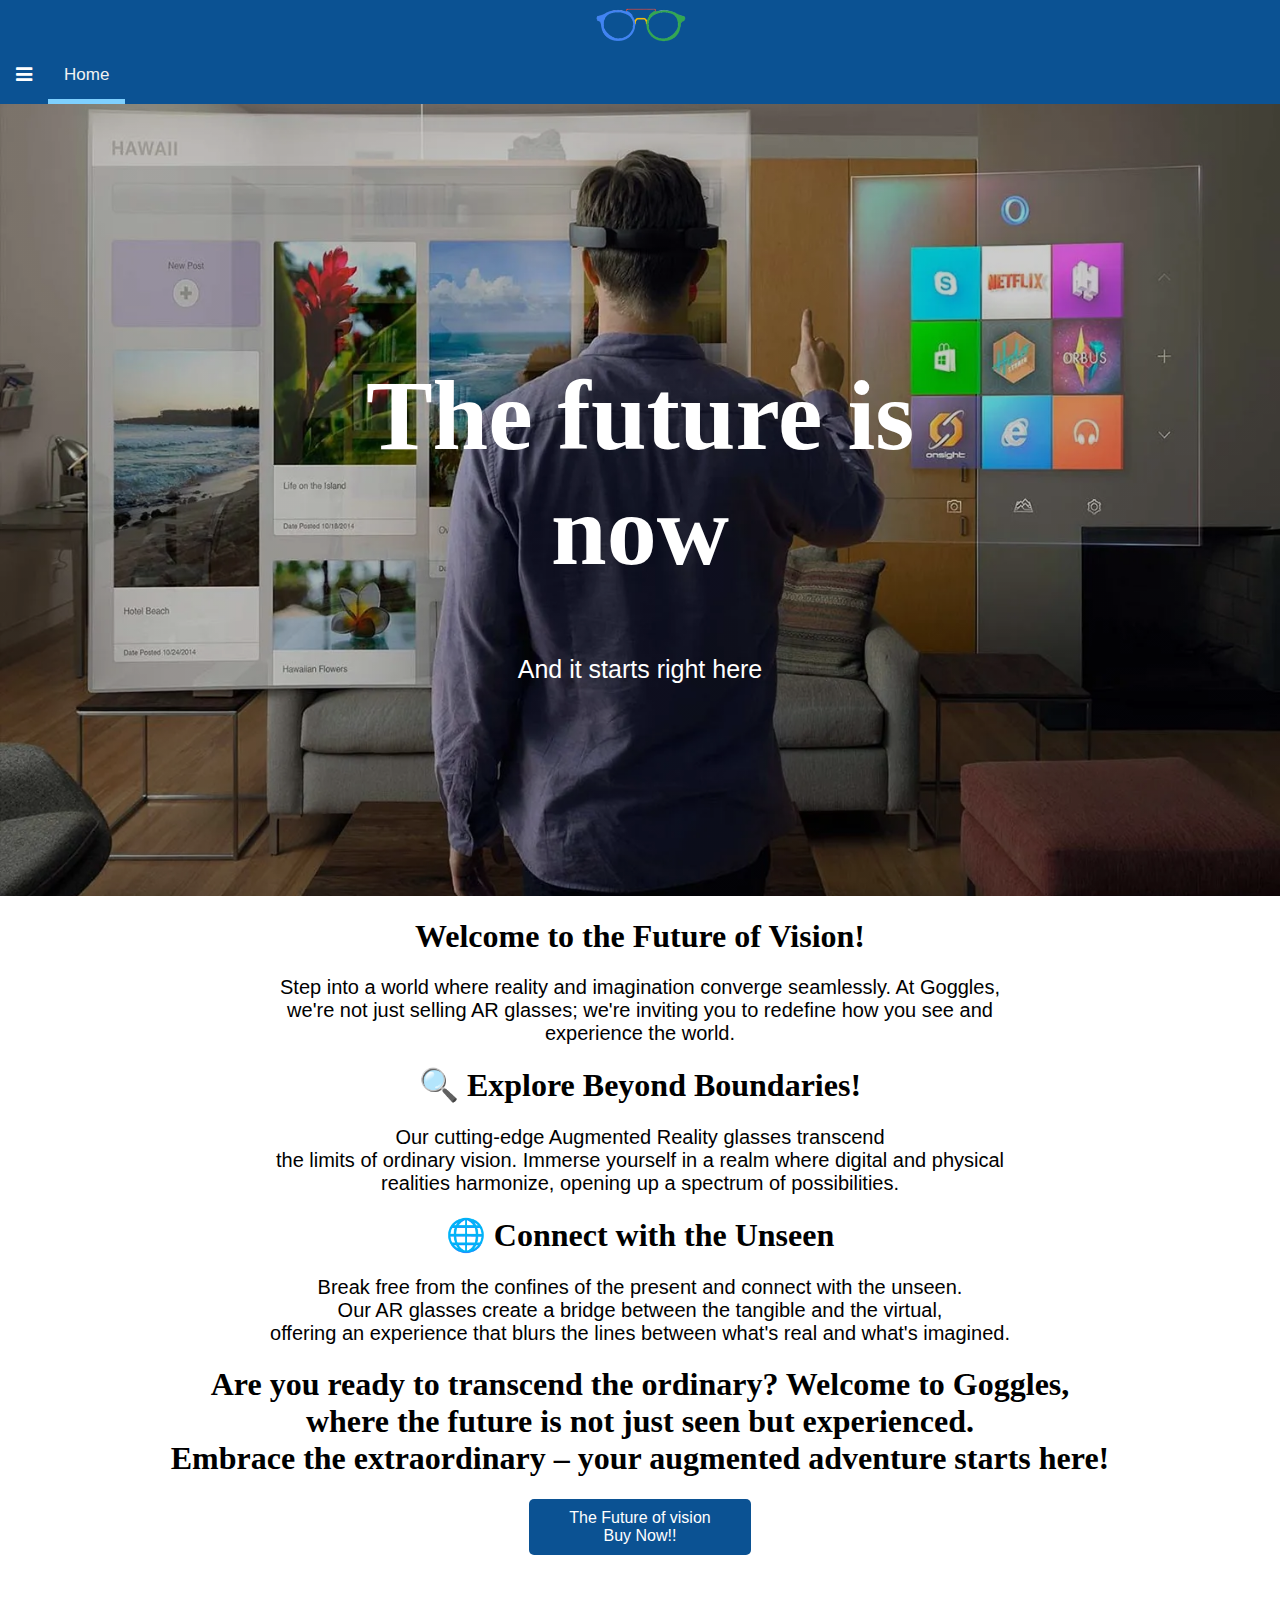
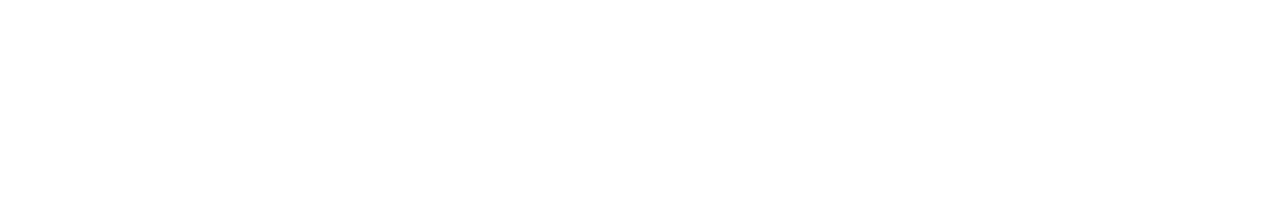
==== index.html @ 3f14ba58 "Add files via upload" ====
<!doctype html>
<html>
	<head>
			<style>
			body, html {
			height: 100%;
	  }
			
			.hero-image {
			  background-image: linear-gradient(rgba(0, 0, 0, 0.2), rgba(0, 0, 0, 0.2)), url("images/woop.jpg");
			  height: 88%;
			  background-position: center;
			  background-repeat: no-repeat;
			  background-size: cover;
			  position: relative;
			  margin:0;
			  padding:0;
			      vertical-align: middle;

			}
			
			.wot-image {
			  background-image: url("images/wot.jpg");
			  height: 100%;
			  background-position: center;
			  background-repeat: no-repeat;
			  background-size: cover;
			  position: relative;
			  margin:0;
			  padding:0;
			      vertical-align: middle;

			}
			.hero-text {
			font-family: Aboreto;
			  text-align: center;
			  position: absolute;
			  top: 50%;
			  left: 50%;
			  transform: translate(-50%, -50%);
			  color: white;
			}
			p{
			font-family:'Lato', sans-serif;
			font-size: 20px;
			text-align: center;
			}
			  .link-button {
      margin-top: 20px; /* Adjust the top margin as needed */
   text-align: center;
   }

    .link-button a {
      display: inline-block;
      padding: 10px 40px;
      font-size: 16px;
      cursor: pointer;
      text-decoration: none; /* Remove the default underline for links */
      background-color: #0B5293;
      color: #fff;
      border: none;
      border-radius: 5px;
    }
			</style>
		<title>project</title>
		<link rel="stylesheet" href="style.css">
		<link rel="stylesheet" 
		href="https://cdnjs.cloudflare.com/ajax/libs/font-awesome/4.7.0/css/font-awesome.min.css">
	</head>
	
	<body>
			<div class="header">
				<img src="images/goo2.png" alt="goggle logo" style="width:10%">
			</div>
<div class="topnav" id="navbar">
  <a href="javascript:void(0);" class="icon" onclick="toggleDropdown()"></a>
  <div class="dropdown">
    <button class="dropbtn">
      <i class="fa fa-bars" style="font-size:19px;"></i>
    </button>
    <div class="dropdown-content">
      <a href="index.html">Home</a>
      <a href="#contact">Contacts</a>
      <a href="#about-us">About Us</a>
      <a href="products.html">Products</a>
    </div>
  </div>
  <a href="index.html" class="active">Home</a>
</div>
			
			
			<div class="hero-image">
			  <div class="hero-text">
				<h1 style="font-size:100px">The future is now</h1>
				<p style="font-size: 25px">And it starts right here</p>
			  </div>
			</div>
			<div class="wot-image">
		<div class="content">
		
			<h1 style="text-align: center; font-family: 'Playfair Display', serif;">Welcome to the Future of Vision!</h1>
		
			<p>Step into a world where reality and imagination converge seamlessly. At Goggles,<br/>
			we're not just selling AR glasses; we're inviting you to redefine how you see and <br/>
			experience the world.<p>
			
			<h1 style="text-align: center; font-family: 'Playfair Display', serif;">🔍 Explore Beyond Boundaries!</h1>
			
			<p> Our cutting-edge Augmented Reality glasses transcend <br/>
			the limits of ordinary vision. Immerse yourself in a realm where digital and physical<br/> 
			realities harmonize, opening up a spectrum of possibilities.</p>
			
			<h1 style="text-align:center; font-family:'Playfair Display', serif;">🌐 Connect with the Unseen</h1>
			<p>Break free from the confines of the present and connect with the unseen. <br/>Our AR glasses create a bridge 
			between the tangible and the virtual, 
			<br/>offering an experience that blurs the lines between what's real and what's imagined.</p>
			
			<h1 style="text-align:center; font-family:'Playfair Display', serif;">Are you ready to transcend the ordinary? Welcome to Goggles,
			<br/>where the future is not just seen but experienced. 
			<br/>Embrace the extraordinary – your augmented adventure starts here!</h1>
			<div class="link-button">
				<a href="products.html">The Future of vision<br/>Buy Now!!</a>
			</div>

		</div>
		</div>
			
	<script>
 window.onscroll = function () {
  handleSticky();
};

var navbar = document.getElementById("navbar");
var sticky = navbar.offsetTop;

function handleSticky() {
  if (window.pageYOffset >= sticky) {
    navbar.classList.add("sticky");
  } else {
    navbar.classList.remove("sticky");
  }
}

</script>


	
	</body>
</html>
---- style.css ----
body {
  margin: 0;
  font-family: Arial, Helvetica, sans-serif;
  background-color: white;
}
.header {
  background-color: #0B5293;
  padding: 0px;
  text-align: center;
}
.topnav {
  background-color: #0B5293;
  overflow: hidden;
  z-index: 999;
}

.topnav a {
  float: left;
  display: block;
  color: #f2f2f2;
  text-align: center;
  padding: 14px 16px;
  text-decoration: none;
  font-size: 17px;
  border-bottom: 5px solid transparent;
}

.topnav a:hover, .dropdown:hover .dropbtn {
  border-bottom: 5px solid #7ED0FF;
}

.topnav a.active {
  border-bottom: 5px solid #7ED0FF;
}

.topnav .icon {
  display: none;
}

.sticky {
  position: fixed;
  top: 0;
  width: 100%;
}

.sticky + .content {
  padding-top: 60px;
}

.dropdown {
  float: left;
  overflow: hidden;
}

.dropdown .dropbtn {
  font-size: 16px;
  border: none;
  outline: none;
  color: white;
  padding: 14px 16px;
  background-color: inherit;
  font-family: inherit;
  margin: 0;
}

.dropdown-content {
  display: none;
  position: absolute;
  background-color: #f9f9f9;
  min-width: 160px;
  box-shadow: 0px 8px 16px 0px rgba(0, 0, 0, 0.2);
  z-index: 9999;
}

.sticky .dropdown-content {
  display: block !important;
}

.dropdown-content a {
  float: none;
  color: black;
  padding: 12px 16px;
  text-decoration: none;
  display: block;
  text-align: left;
}

.dropdown-content a:hover {
  background-color: #ddd;
}

@media screen and (max-width: 600px) {
  .topnav a:not(:first-child) {
    display: none;
  }

  .topnav a.icon {
    float: right;
    display: block;
  }

  .topnav.responsive {
    position: relative;
  }

  .topnav.responsive a.icon {
    position: absolute;
    right: 0;
    top: 0;
  }

  .topnav.responsive a {
    float: none;
    display: block;
    text-align: left;
  }
}

.topnav.sticky .dropdown:hover .dropdown-content,
.topnav .dropdown:hover .dropdown-content {
  display: block;
}
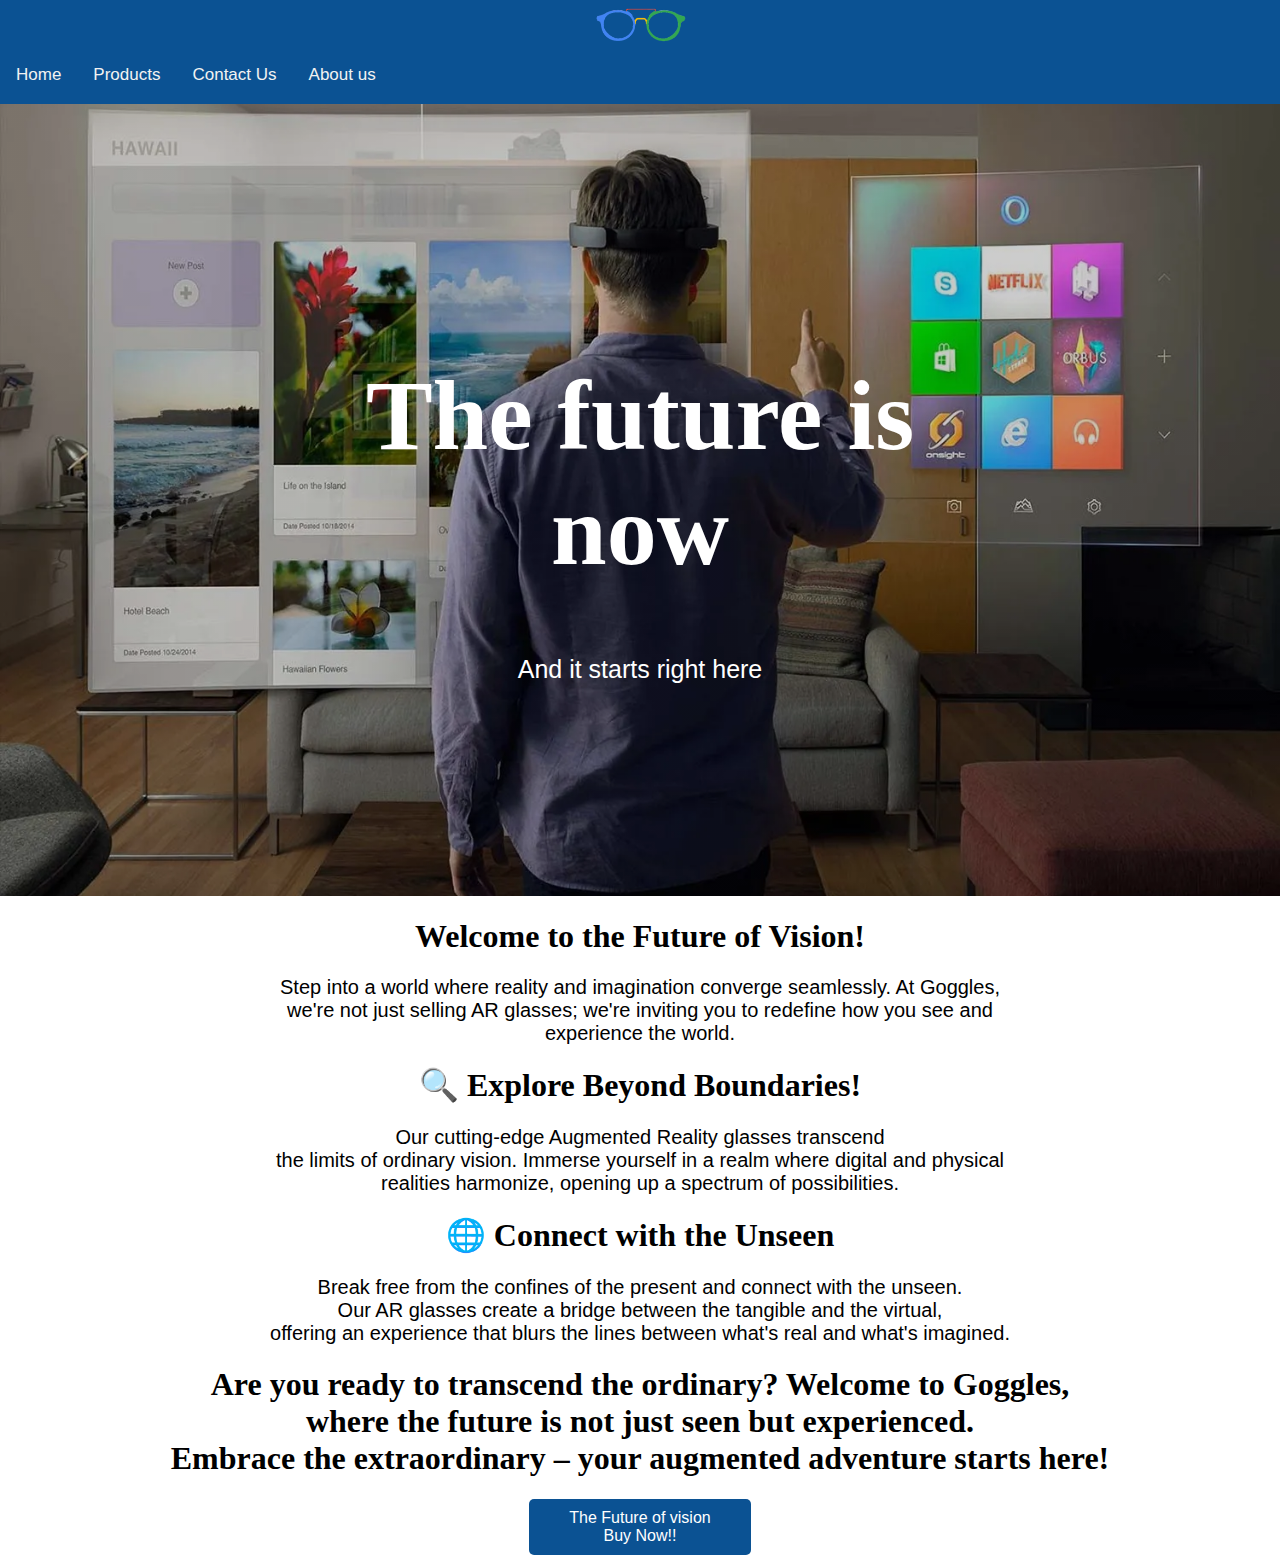
==== commit af37bcf3: "Update index.html" ====
--- a/index.html
+++ b/index.html
@@ -1,149 +1,125 @@
-<!doctype html>
-<html>
-	<head>
-			<style>
-			body, html {
-			height: 100%;
-	  }
-			
-			.hero-image {
-			  background-image: linear-gradient(rgba(0, 0, 0, 0.2), rgba(0, 0, 0, 0.2)), url("images/woop.jpg");
-			  height: 88%;
-			  background-position: center;
-			  background-repeat: no-repeat;
-			  background-size: cover;
-			  position: relative;
-			  margin:0;
-			  padding:0;
-			      vertical-align: middle;
+<!DOCTYPE html>
+<html lang="en">
 
-			}
-			
-			.wot-image {
-			  background-image: url("images/wot.jpg");
-			  height: 100%;
-			  background-position: center;
-			  background-repeat: no-repeat;
-			  background-size: cover;
-			  position: relative;
-			  margin:0;
-			  padding:0;
-			      vertical-align: middle;
+<head>
+    <title>Project</title>
+    <meta charset="UTF-8">
+    <meta name="viewport" content="width=device-width, initial-scale=1.0">
+    <link rel="stylesheet" href="style.css">
+    <style>
+        body,
+        html {
+            height: 100%;
+            margin: 0;
+            padding: 0;
+        }
 
-			}
-			.hero-text {
-			font-family: Aboreto;
-			  text-align: center;
-			  position: absolute;
-			  top: 50%;
-			  left: 50%;
-			  transform: translate(-50%, -50%);
-			  color: white;
-			}
-			p{
-			font-family:'Lato', sans-serif;
-			font-size: 20px;
-			text-align: center;
-			}
-			  .link-button {
-      margin-top: 20px; /* Adjust the top margin as needed */
-   text-align: center;
-   }
+        .hero-image {
+            background-image: linear-gradient(rgba(0, 0, 0, 0.2), rgba(0, 0, 0, 0.2)), url("images/woop.jpg");
+            height: 88%;
+            background-position: center;
+            background-repeat: no-repeat;
+            background-size: cover;
+            position: relative;
+            margin: 0;
+            padding: 0;
+            vertical-align: middle;
+        }
 
-    .link-button a {
-      display: inline-block;
-      padding: 10px 40px;
-      font-size: 16px;
-      cursor: pointer;
-      text-decoration: none; /* Remove the default underline for links */
-      background-color: #0B5293;
-      color: #fff;
-      border: none;
-      border-radius: 5px;
-    }
-			</style>
-		<title>project</title>
-		<link rel="stylesheet" href="style.css">
-		<link rel="stylesheet" 
-		href="https://cdnjs.cloudflare.com/ajax/libs/font-awesome/4.7.0/css/font-awesome.min.css">
-	</head>
-	
-	<body>
-			<div class="header">
-				<img src="images/goo2.png" alt="goggle logo" style="width:10%">
-			</div>
-<div class="topnav" id="navbar">
-  <a href="javascript:void(0);" class="icon" onclick="toggleDropdown()"></a>
-  <div class="dropdown">
-    <button class="dropbtn">
-      <i class="fa fa-bars" style="font-size:19px;"></i>
-    </button>
-    <div class="dropdown-content">
-      <a href="index.html">Home</a>
-      <a href="#contact">Contacts</a>
-      <a href="#about-us">About Us</a>
-      <a href="products.html">Products</a>
+        .hero-text {
+            font-family: Aboreto;
+            text-align: center;
+            position: absolute;
+            top: 50%;
+            left: 50%;
+            transform: translate(-50%, -50%);
+            color: white;
+        }
+
+        p {
+            font-family: 'Lato', sans-serif;
+            font-size: 20px;
+            text-align: center;
+        }
+
+        .link-button {
+            margin-top: 20px;
+            text-align: center;
+        }
+
+        .link-button a {
+            display: inline-block;
+            padding: 10px 40px;
+            font-size: 16px;
+            cursor: pointer;
+            text-decoration: none;
+            background-color: #0B5293;
+            color: #fff;
+            border: none;
+            border-radius: 5px;
+        }
+    </style>
+</head>
+
+<body>
+    <div class="header">
+        <img src="images/goo2.png" alt="goggle logo" style="width:10%">
     </div>
-  </div>
-  <a href="index.html" class="active">Home</a>
-</div>
-			
-			
-			<div class="hero-image">
-			  <div class="hero-text">
-				<h1 style="font-size:100px">The future is now</h1>
-				<p style="font-size: 25px">And it starts right here</p>
-			  </div>
-			</div>
-			<div class="wot-image">
-		<div class="content">
-		
-			<h1 style="text-align: center; font-family: 'Playfair Display', serif;">Welcome to the Future of Vision!</h1>
-		
-			<p>Step into a world where reality and imagination converge seamlessly. At Goggles,<br/>
-			we're not just selling AR glasses; we're inviting you to redefine how you see and <br/>
-			experience the world.<p>
-			
-			<h1 style="text-align: center; font-family: 'Playfair Display', serif;">🔍 Explore Beyond Boundaries!</h1>
-			
-			<p> Our cutting-edge Augmented Reality glasses transcend <br/>
-			the limits of ordinary vision. Immerse yourself in a realm where digital and physical<br/> 
-			realities harmonize, opening up a spectrum of possibilities.</p>
-			
-			<h1 style="text-align:center; font-family:'Playfair Display', serif;">🌐 Connect with the Unseen</h1>
-			<p>Break free from the confines of the present and connect with the unseen. <br/>Our AR glasses create a bridge 
-			between the tangible and the virtual, 
-			<br/>offering an experience that blurs the lines between what's real and what's imagined.</p>
-			
-			<h1 style="text-align:center; font-family:'Playfair Display', serif;">Are you ready to transcend the ordinary? Welcome to Goggles,
-			<br/>where the future is not just seen but experienced. 
-			<br/>Embrace the extraordinary – your augmented adventure starts here!</h1>
-			<div class="link-button">
-				<a href="products.html">The Future of vision<br/>Buy Now!!</a>
-			</div>
+    <div class="topnav" id="navbar">
+        <a href="javascript:void(0);" class="icon" onclick="myFunction()"></a>
+        <a href="index.html">Home</a>
+		<a href="products.html">Products</a>
+        <a href="contactus.html">Contact Us</a>
+        <a href="aboutus.html">About us</a>
+        
+    </div>
+    <div class="hero-image">
+        <div class="hero-text">
+            <h1 style="font-size:100px">The future is now</h1>
+            <p style="font-size: 25px">And it starts right here</p>
+        </div>
+    </div>
+    <div class="content">
+        <h1 style="text-align: center; font-family: 'Playfair Display', serif;">Welcome to the Future of Vision!</h1>
+        <p>Step into a world where reality and imagination converge seamlessly. At Goggles,<br />
+            we're not just selling AR glasses; we're inviting you to redefine how you see and <br />
+            experience the world.
+        </p>
+        <h1 style="text-align: center; font-family: 'Playfair Display', serif;">🔍 Explore Beyond Boundaries!</h1>
+        <p> Our cutting-edge Augmented Reality glasses transcend <br />
+            the limits of ordinary vision. Immerse yourself in a realm where digital and physical<br />
+            realities harmonize, opening up a spectrum of possibilities.
+        </p>
+        <h1 style="text-align:center; font-family:'Playfair Display', serif;">🌐 Connect with the Unseen</h1>
+        <p>Break free from the confines of the present and connect with the unseen. <br />Our AR glasses create a bridge
+            between the tangible and the virtual,
+            <br />offering an experience that blurs the lines between what's real and what's imagined.
+        </p>
+        <h1 style="text-align:center; font-family:'Playfair Display', serif;">Are you ready to transcend the ordinary?
+            Welcome to Goggles,
+            <br />where the future is not just seen but experienced.
+            <br />Embrace the extraordinary – your augmented adventure starts here!
+        </h1>
+        <div class="link-button">
+            <a href="products.html">The Future of vision<br />Buy Now!!</a>
+        </div>
+    </div>
+    <script>
+        window.onscroll = function () {
+            handleSticky();
+        };
 
-		</div>
-		</div>
-			
-	<script>
- window.onscroll = function () {
-  handleSticky();
-};
+        var navbar = document.getElementById("navbar");
+        var sticky = navbar.offsetTop;
 
-var navbar = document.getElementById("navbar");
-var sticky = navbar.offsetTop;
+        function handleSticky() {
+            if (window.pageYOffset >= sticky) {
+                navbar.classList.add("sticky");
+            } else {
+                navbar.classList.remove("sticky");
+            }
+        }
+    </script>
+</body>
 
-function handleSticky() {
-  if (window.pageYOffset >= sticky) {
-    navbar.classList.add("sticky");
-  } else {
-    navbar.classList.remove("sticky");
-  }
-}
-
-</script>
-
-
-	
-	</body>
-</html>+</html>
